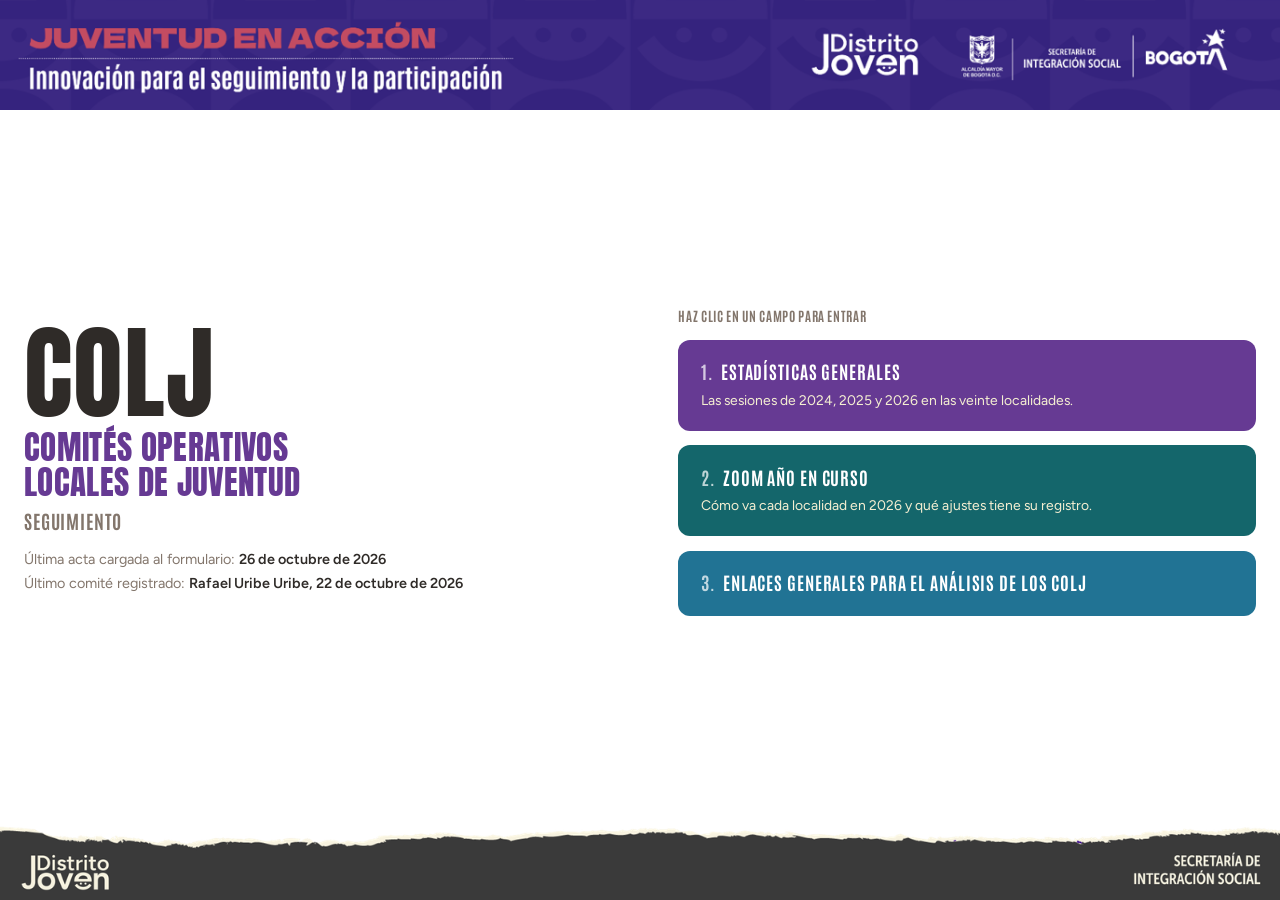
==== index.html @ 4c58ad27 "actualización del 26 de octubre" ====
<!DOCTYPE html>
<html lang="es-CO">
<head>
<meta charset="utf-8">
<meta name="viewport" content="width=device-width, initial-scale=1">
<title>Revisión COLJ 2026</title>
<link rel="stylesheet" href="recursos/tablero.css">
</head>
<body>

<img class="banner" src="imagenes/Header.png"
     alt="Juventud en acción. Innovación para el seguimiento y la participación.
          Distrito Joven, Secretaría Distrital de Integración Social, Bogotá">

<div class="portada">
  <div class="col-izq">
    <h1>COLJ</h1>
    <p class="nombre-largo">Comités Operativos Locales de Juventud</p>
    <p class="seguimiento">Seguimiento</p>
    <p class="ultimo-registro">
      <span>Última acta cargada al formulario: <b>26 de octubre de 2026</b></span>
      <span>Último comité registrado: <b>Rafael Uribe Uribe, 22 de octubre de 2026</b></span>
    </p>
  </div>

  <div class="col-der">
    <p class="instruccion">Haz clic en un campo para entrar</p>
    <div class="campos" id="campos"></div>
  </div>
</div>


<img class="marca-pie" src="imagenes/marca-pie.png"
     alt="Distrito Joven, Secretaría Distrital de Integración Social">

<script src="datos/datos_colj.js"></script>
<script src="recursos/tablero.js"></script>
<script>pintarCorte();pintarCampos();</script>
</body>
</html>
---- recursos/tablero.css ----
@font-face{font-family:'Anton';font-style:normal;font-weight:400;font-display:swap;src:url([data-uri]) format('woff2');}
@font-face{font-family:'Antonio';font-style:normal;font-weight:700;font-display:swap;src:url([data-uri]) format('woff2');}
@font-face{font-family:'Figtree';font-style:normal;font-weight:400 600;font-display:swap;src:url([data-uri]) format('woff2');}

:root {
  /* Acento del tablero: morado oficial de la paleta Distrito Joven. Se eligió
     por el banner institucional de la cabecera, que es morado, para que la
     pieza se lea completa. El acento es solo cromo, nunca estado: los colores
     de estado van aparte y no se mezclan con este. */
  --acento: #663a93;

  /* Neutros y cremas, los mismos que ya usa tablero-cij, para que las dos
     piezas se lean como del mismo sistema. */
  --crema: #f5efd2;
  --gris-oscuro: #2f2b28;
  --gris: #83766c;
  --gris-claro: #f4f2ee;
  --blanco: #ffffff;

  /* Estados. Escala de dos familias, como pide la nota canónica: azul
     petróleo para lo bueno, gris neutro para el intermedio, rosa coral claro
     y oscuro para los dos grados de lo malo. Sin verde ni naranja. */
  --bueno: #1e7895;
  --neutral: #bbb4ae;
  --malo-claro: #e86269;
  --malo: #c35258;
}
* { box-sizing: border-box; margin: 0; padding: 0; }
/* La página es una columna flexible de alto completo para que la marca del
   pie quede siempre abajo. En páginas cortas, como la portada, se ancla al
   borde inferior de la pantalla en vez de quedar flotando a media altura;
   en las largas fluye después del contenido como cualquier pie. */
body {
  font-family: 'Figtree', 'Segoe UI', sans-serif;
  background: var(--blanco);
  color: var(--gris-oscuro);
  line-height: 1.5;
  display: flex;
  flex-direction: column;
  min-height: 100vh;
}
a { color: inherit; }

/* --------------------------------------------------------------- cabecera */

.banner { display: block; width: 100%; height: auto; }
.container {
  width: 100%; max-width: 1320px; margin: 0 auto; padding: 1.5rem;
}

.titulo-zona {
  width: 100%; max-width: 1320px; margin: 0 auto; padding: 2.2rem 1.5rem 0;
}
.titulo-zona h1 {
  font-family: 'Anton', 'Segoe UI', sans-serif; font-weight: 400;
  text-transform: uppercase; letter-spacing: 0.01em;
  font-size: 2.9rem; line-height: 1.08; color: var(--gris-oscuro);
}
.titulo-zona .intro {
  margin-top: 0.7rem; max-width: 74ch; color: var(--gris); font-size: 0.98rem;
}

/* El volver va arriba del título y en el mismo lugar en todas las páginas
   internas, para que no haya que buscarlo. */
.volver {
  display: inline-block; text-decoration: none;
  font-family: 'Antonio', 'Segoe UI', sans-serif; font-weight: 700;
  text-transform: uppercase; letter-spacing: 0.05em; font-size: 0.78rem;
  color: var(--acento); padding: 7px 15px; border-radius: 8px;
  background: var(--gris-claro); margin-bottom: 1.3rem;
}
.volver:hover { background: var(--acento); color: var(--blanco); }

/* ------------------------------------------------------------- estructura */

.rotulo-seccion { margin: 2.4rem 0 1rem; }
.rotulo-seccion:first-child { margin-top: 0.6rem; }
.rotulo-seccion .numero {
  font-family: 'Antonio', 'Segoe UI', sans-serif; font-weight: 700;
  text-transform: uppercase; letter-spacing: 0.05em; font-size: 0.78rem;
  color: var(--acento); display: block; margin-bottom: 0.25rem;
}
.rotulo-seccion h2 {
  font-family: 'Anton', 'Segoe UI', sans-serif; font-weight: 400;
  text-transform: uppercase; letter-spacing: 0.01em;
  font-size: 1.6rem; line-height: 1.15; color: var(--gris-oscuro);
}
.rotulo-seccion p {
  margin-top: 0.45rem; max-width: 82ch; color: var(--gris); font-size: 0.9rem;
}

/* Franja de cifras: una sola pieza de color dividida por separadores finos,
   sin tarjetas sueltas ni bordes. */
.franja {
  display: flex; background: var(--acento);
  border-radius: 10px; overflow: hidden; margin-bottom: 1.5rem;
}
.franja .casilla { position: relative; flex: 1; padding: 26px 24px 22px; }
.franja .casilla:not(:first-child)::before {
  content: ''; position: absolute; left: 0; top: 50%;
  width: 1px; height: 58%; background: rgba(255,255,255,0.22);
  transform: translateY(-50%);
}
.franja .rotulo {
  display: block; color: var(--crema);
  font-family: 'Antonio', 'Figtree', sans-serif; font-weight: 700;
  text-transform: uppercase; letter-spacing: 0.04em;
  font-size: 0.74rem; margin-bottom: 18px;
}
.franja .valor {
  font-family: 'Anton', 'Figtree', sans-serif; font-weight: 400;
  font-size: 2.4rem; color: var(--blanco); line-height: 1; margin-bottom: 8px;
}
.franja .glosa { font-size: 0.78rem; color: var(--crema); }
@media (max-width: 860px) {
  .franja { flex-direction: column; }
  .franja .casilla:not(:first-child)::before {
    left: 50%; top: 0; width: 58%; height: 1px; transform: translateX(-50%);
  }
}

.tarjeta {
  background: var(--blanco); border-radius: 10px; padding: 1.4rem;
  box-shadow: 0 2px 8px rgba(0,0,0,0.06); margin-bottom: 1.2rem;
}

/* --------------------------------------------------------------- portada */

/* Portada a dos columnas, como tablero-cij y tablero-ppdj: a la izquierda el
   título grande y las cifras del año, a la derecha los campos que llevan a
   cada parte del tablero. */
.portada {
  width: 100%; max-width: 1320px; margin: 0 auto; padding: 2.6rem 1.5rem 1rem;
  display: grid; grid-template-columns: minmax(320px, 1.05fr) 1fr;
  gap: 3rem;
  /* Crece para ocupar el alto que sobra y centra ahí su contenido: el título
     y los campos quedan a media pantalla en vez de pegados al banner.
     align-items alinea las dos columnas entre sí, align-content centra el
     bloque completo dentro del alto disponible. */
  flex: 1;
  align-items: center;
  align-content: center;
}
@media (max-width: 980px) {
  .portada { grid-template-columns: 1fr; gap: 2rem; }
}
.portada h1 {
  font-family: 'Anton', 'Segoe UI', sans-serif; font-weight: 400;
  text-transform: uppercase; letter-spacing: 0.01em;
  font-size: clamp(4rem, 8vw, 6.4rem); line-height: 0.92;
  color: var(--gris-oscuro);
}
/* El nombre completo del comité va en grande y en el acento, y la palabra
   "Seguimiento" debajo en pequeño y gris: lo que importa es qué instancia es,
   no el tipo de tablero. Antes estaba al revés. */
.portada .nombre-largo {
  font-family: 'Anton', 'Segoe UI', sans-serif; font-weight: 400;
  text-transform: uppercase; letter-spacing: 0.01em;
  font-size: clamp(1.6rem, 2.6vw, 2.2rem); line-height: 1.05;
  color: var(--acento); margin-top: 0.6rem; max-width: 20ch;
}
/* Las dos fechas del registro. El rótulo va en gris y el dato en el gris
   oscuro: son dos hechos distintos y sin ese contraste quedaban con el mismo
   peso. El tamaño no baja de 0.9rem para que el gris secundario mantenga
   contraste suficiente sobre el fondo blanco. */
.portada .ultimo-registro {
  font-size: 0.9rem; color: var(--gris); margin-top: 0.9rem; line-height: 1.7;
}
.portada .ultimo-registro span { display: block; }
.portada .ultimo-registro b { font-weight: 600; color: var(--gris-oscuro); }

.portada .seguimiento {
  font-family: 'Antonio', 'Segoe UI', sans-serif; font-weight: 700;
  text-transform: uppercase; letter-spacing: 0.045em;
  font-size: clamp(0.95rem, 1.5vw, 1.18rem); line-height: 1.25;
  color: var(--gris); margin-top: 0.55rem;
}

.instruccion {
  font-family: 'Antonio', 'Segoe UI', sans-serif; font-weight: 700;
  text-transform: uppercase; letter-spacing: 0.05em; font-size: 0.82rem;
  color: var(--gris); margin-bottom: 0.9rem;
}

/* Campos de la portada. Se pintan con tres colores de la paleta oficial que
   no se usan para estado en ninguna parte del tablero, para que nadie los lea
   como semáforo: morado, teal y azul cielo. */
.campos { display: flex; flex-direction: column; gap: 0.9rem; }
.campo {
  display: block; text-decoration: none; border-radius: 12px;
  padding: 1.15rem 1.4rem 1.25rem; color: var(--blanco);
  transition: transform 0.15s ease;
}
.campo:hover { transform: translateY(-2px); }
/* Los tres campos llevan texto blanco encima, asi que van en el nivel que
   da contraste suficiente. El teal y el azul cielo base se quedan cortos
   (3,3:1 y 2,8:1 sobre blanco), y por eso se usan sus variantes oscuras ya
   documentadas en la identidad. Con ellas los tres campos pesan parejo y el
   tercero deja de verse lavado al lado del morado. */
.campo:nth-child(1) { background: #663a93; }
.campo:nth-child(2) { background: #14666b; }
.campo:nth-child(3) { background: #217394; }
.campo .titulo-campo {
  font-family: 'Antonio', 'Segoe UI', sans-serif; font-weight: 700;
  text-transform: uppercase; letter-spacing: 0.05em; font-size: 1.12rem;
}
.campo .titulo-campo .num { opacity: 0.72; margin-right: 0.45rem; }
.campo .glosa-campo {
  font-size: 0.87rem; margin-top: 0.3rem; color: var(--crema);
}


/* --------------------------------------------------------------- accesos */

/* Los accesos de la página de zoom. Cada uno lleva su propia cifra, para que
   ya se sepa qué hay adentro sin tener que entrar. Van debajo de la franja de
   su bloque, en cuatro columnas como las cuatro casillas de la franja: así el
   bloque de revisión cabe en una fila y Periodicidad queda bajo la primera
   cifra del panorama. */
.accesos {
  display: grid; grid-template-columns: repeat(4, 1fr);
  gap: 1rem;
}
@media (max-width: 900px) { .accesos { grid-template-columns: repeat(2, 1fr); } }
@media (max-width: 560px) { .accesos { grid-template-columns: 1fr; } }
.acceso {
  display: block; text-decoration: none; background: var(--blanco);
  border-radius: 10px; padding: 1.3rem 1.4rem 1.2rem;
  box-shadow: 0 2px 8px rgba(0,0,0,0.06);
  transition: transform 0.15s ease, box-shadow 0.15s ease;
}
.acceso:hover {
  transform: translateY(-2px); box-shadow: 0 3px 12px rgba(0,0,0,0.08);
}
.acceso .cifra {
  font-family: 'Anton', 'Figtree', sans-serif; font-weight: 400;
  font-size: 2rem; line-height: 1; color: var(--acento);
}
.acceso .nombre {
  font-family: 'Antonio', 'Segoe UI', sans-serif; font-weight: 700;
  text-transform: uppercase; letter-spacing: 0.05em; font-size: 0.92rem;
  color: var(--gris-oscuro); margin: 0.65rem 0 0.35rem;
}
.acceso .glosa { font-size: 0.85rem; color: var(--gris); }
.acceso .entrar {
  display: block; margin-top: 0.8rem;
  font-family: 'Antonio', 'Segoe UI', sans-serif; font-weight: 700;
  text-transform: uppercase; letter-spacing: 0.05em; font-size: 0.72rem;
  color: var(--acento);
}

/* Fichas de enlace externo. Las que todavía no tienen dirección se marcan
   como pendientes y no son clicables, para que se vea el croquis completo. */
.enlace {
  display: block; text-decoration: none; background: var(--blanco);
  border-radius: 10px; padding: 1.1rem 1.3rem;
  box-shadow: 0 2px 8px rgba(0,0,0,0.06);
}
a.enlace:hover { transform: translateY(-2px); }
a.enlace { transition: transform 0.15s ease; }
.enlace .nombre-enlace {
  font-family: 'Antonio', 'Segoe UI', sans-serif; font-weight: 700;
  text-transform: uppercase; letter-spacing: 0.05em; font-size: 0.92rem;
  color: var(--gris-oscuro);
}
.enlace .glosa { font-size: 0.85rem; color: var(--gris); margin-top: 0.3rem; }
.enlace .marca-pendiente {
  display: inline-block; margin-top: 0.7rem; padding: 3px 10px;
  border-radius: 4px; background: var(--gris-claro);
  /* En gris secundario este chip queda en 3,9:1 sobre el gris claro, por
     debajo del umbral. Va en gris oscuro, que es texto de 0,68rem. */
  color: var(--gris-oscuro);
  font-family: 'Antonio', 'Segoe UI', sans-serif; font-weight: 700;
  text-transform: uppercase; letter-spacing: 0.05em; font-size: 0.68rem;
}
.enlace .ir {
  display: block; margin-top: 0.7rem;
  font-family: 'Antonio', 'Segoe UI', sans-serif; font-weight: 700;
  text-transform: uppercase; letter-spacing: 0.05em; font-size: 0.72rem;
  color: var(--acento);
}

/* ---------------------------------------------------------------- tablas */

table { width: 100%; border-collapse: collapse; }
thead th {
  font-family: 'Antonio', 'Segoe UI', sans-serif; font-weight: 700;
  text-transform: uppercase; letter-spacing: 0.04em; font-size: 0.7rem;
  color: var(--gris); padding: 10px 9px 12px; text-align: center;
  border-bottom: 2px solid var(--gris-claro); vertical-align: bottom;
}
thead th:first-child { text-align: left; padding-left: 16px; }
tbody td {
  padding: 9px; text-align: center; font-size: 0.88rem;
  border-bottom: 1px solid var(--gris-claro);
}
tbody td:first-child { text-align: left; padding-left: 16px; font-weight: 600; }
tbody tr:hover td { background: var(--gris-claro); }
tbody tr.total td {
  font-weight: 600; border-top: 2px solid var(--gris-oscuro);
  border-bottom: 0; background: var(--blanco);
}
tbody tr.total:hover td { background: var(--blanco); }

.pastilla {
  display: inline-block; min-width: 28px; padding: 2px 9px; border-radius: 4px;
  font-weight: 600; font-size: 0.85rem;
}
.pastilla.mal { background: var(--malo); color: var(--blanco); }
/* El cero en las columnas de ajustes es la mejor noticia posible, así que va
   en el gris de texto y no en un tono apagado que lea como sin dato. */
.neutro { color: var(--gris-oscuro); }

.chip {
  display: inline-block; padding: 3px 11px; border-radius: 4px;
  font-family: 'Antonio', 'Segoe UI', sans-serif; font-weight: 700;
  font-size: 0.68rem; text-transform: uppercase; letter-spacing: 0.05em;
  white-space: nowrap;
}
.chip.al-dia { background: var(--bueno); color: var(--blanco); }
.chip.revisar { background: var(--neutral); color: var(--gris-oscuro); }
.chip.cargar { background: var(--malo-claro); color: var(--blanco); }
.chip.sesionar { background: var(--malo); color: var(--blanco); }

.barra {
  display: flex; height: 8px; border-radius: 3px; overflow: hidden;
  background: var(--gris-claro); min-width: 84px; margin-top: 5px;
}
.barra span { display: block; height: 100%; }
.barra .b-bien { background: var(--bueno); }
.barra .b-mal { background: var(--malo); }

/* Puntos de bimestre: tres casillas que muestran de un vistazo en cuál se
   sesionó y en cuál no. */
.bimestres { display: inline-flex; gap: 4px; }
.bimestres i {
  width: 15px; height: 15px; border-radius: 3px; display: block;
  font-style: normal;
}
.bimestres i.si { background: var(--bueno); }
/* El cuadro de un bimestre sin sesión ordinaria va en el neutral, no en el
   rojo de estado. Desde que el cumplimiento se mide por número de sesiones y
   no por la cuadrícula del calendario, un bimestre vacío es un dato del ritmo
   del año y no un incumplimiento, y el color tiene que decir lo mismo que el
   texto de la página. */
.bimestres i.no { background: var(--neutral); }

/* --------------------------------------------------------- listas y pie */

.rejilla {
  display: grid; grid-template-columns: repeat(auto-fill, minmax(320px, 1fr));
  gap: 1rem;
}
.bloque {
  background: var(--blanco); border-radius: 10px; padding: 1.1rem 1.3rem;
  box-shadow: 0 2px 8px rgba(0,0,0,0.06);
}
.bloque .nombre {
  font-family: 'Antonio', 'Segoe UI', sans-serif; font-weight: 700;
  text-transform: uppercase; letter-spacing: 0.05em; font-size: 0.9rem;
  color: var(--gris-oscuro); margin-bottom: 0.5rem;
}
.bloque ul { margin: 0; padding-left: 17px; }
.bloque li { font-size: 0.85rem; color: var(--gris); margin-bottom: 3px; }

details.localidad {
  background: var(--blanco); border-radius: 10px; margin-bottom: 0.7rem;
  box-shadow: 0 2px 8px rgba(0,0,0,0.06);
}
details.localidad > summary {
  cursor: pointer; padding: 14px 18px;
  font-family: 'Antonio', 'Segoe UI', sans-serif; font-weight: 700;
  text-transform: uppercase; letter-spacing: 0.05em; font-size: 0.9rem;
  color: var(--gris-oscuro); display: flex; justify-content: space-between;
  align-items: center; gap: 16px; list-style: none;
}
details.localidad > summary::-webkit-details-marker { display: none; }
details.localidad > summary .conteo {
  font-family: 'Figtree', sans-serif; font-weight: 600; text-transform: none;
  letter-spacing: 0; font-size: 0.82rem; color: var(--malo);
}
details.localidad .cuerpo { padding: 0 18px 14px; }
.ajuste { padding: 10px 0; border-top: 1px solid var(--gris-claro); }
.ajuste .archivo {
  font-family: 'Antonio', 'Segoe UI', sans-serif; font-weight: 700;
  font-size: 0.78rem; letter-spacing: 0.03em; color: var(--acento);
  word-break: break-all;
}
.ajuste ul { margin: 5px 0 0; padding-left: 17px; }
.ajuste li { font-size: 0.85rem; color: var(--gris); margin-bottom: 2px; }

.leyenda {
  display: flex; flex-wrap: wrap; gap: 16px; align-items: center;
  font-size: 0.82rem; color: var(--gris); margin: 0.2rem 0 0.4rem;
}
.leyenda .punto {
  display: inline-block; width: 11px; height: 11px; border-radius: 3px;
  margin-right: 6px; vertical-align: -1px;
}
.leyenda .punto.bien { background: var(--bueno); }
.leyenda .punto.mal { background: var(--malo); }
/* Punto descriptivo, no de estado: el bimestre sin ordinaria no es una falta,
   así que no puede llevar el rojo que sí llevan las actas con ajuste. */
.leyenda .punto.sin { background: var(--neutral); }

/* Nota destacada bajo una franja de cifras: fondo suave, sin borde de color
   ni icono, para que se lea como aclaración y no como alerta. */
/* Aclaración de lectura, no alerta: texto plano, sin fondo ni borde, a la
   misma medida que el resto de los párrafos de la hoja. */
.nota-general {
  font-size: 0.9rem; color: var(--gris);
  margin-bottom: 1.6rem; max-width: 82ch;
}
.nota-general strong { color: var(--gris-oscuro); }

/* Recordatorio del corte, bajo el título de cada página con datos. Texto
   corriente en gris secundario: es una precisión de lectura, no una alerta. */
.corte-aviso {
  font-size: 0.85rem; color: var(--gris); margin-top: 0.7rem;
}
.corte-aviso b { font-weight: 600; color: var(--gris-oscuro); }

.pie-nota {
  font-size: 0.8rem; line-height: 1.6; color: var(--gris); margin-top: 2.4rem;
}
.pie-nota strong { color: var(--gris-oscuro); }
.marca-pie {
  display: block; width: 100%; height: auto;
  margin-top: auto;   /* empuja el pie al fondo cuando sobra alto */
}
/* El aire entre el contenido y el pie lo pone el contenido, porque el margen
   automático de arriba se consume al empujar. */
.container, .portada { padding-bottom: 2.5rem; }

/* ------------------------------------------- consulta por mes y localidad */

/* Tres listas desplegables en fila. El rótulo va en la misma letra de los
   encabezados de tabla, pero en gris oscuro: el gris secundario queda en
   4,4:1 y estos nombran controles, no son bajadas. El borde del select va en
   el gris de texto y no en --neutral, que en este tablero es color de
   estado. */
.filtros { display: flex; flex-wrap: wrap; gap: 0.8rem 1.4rem; margin-bottom: 1.1rem; }
.filtros label {
  display: flex; flex-direction: column; gap: 5px;
  font-family: 'Antonio', 'Segoe UI', sans-serif; font-weight: 700;
  text-transform: uppercase; letter-spacing: 0.05em; font-size: 0.72rem;
  color: var(--gris-oscuro);
}
.filtros select {
  font-family: 'Figtree', 'Segoe UI', sans-serif; font-size: 0.92rem;
  text-transform: none; letter-spacing: 0; color: var(--gris-oscuro);
  padding: 7px 10px; min-width: 170px; cursor: pointer;
  border: 1px solid var(--gris); border-radius: 8px; background: var(--blanco);
}
.filtros select:focus { outline: 2px solid var(--acento); outline-offset: 1px; }
.resumen-consulta {
  font-size: 0.98rem; max-width: 82ch; margin-bottom: 1rem;
}
.resumen-consulta b { font-weight: 600; }
/* Qué localidades no sesionaron es información, no bajada: gris oscuro */
.resumen-consulta .sin-sesion {
  display: block; font-size: 0.88rem; color: var(--gris-oscuro); margin-top: 0.3rem;
}
/* Con cuatro o cinco columnas, a todo el ancho las cifras quedaban lejos de
   la fecha. Se limita a la medida del texto de arriba. */
.tarjeta.tabla-consulta { max-width: 880px; }
/* Quitar filtros: texto en el acento, al pie de las listas. Solo se ve cuando
   algo está distinto del inicio (lo maneja pintarConsulta), así que su
   presencia ya dice que la tabla está filtrada. */
.filtros .quitar {
  align-self: flex-end; background: none; border: 0; cursor: pointer;
  font-family: 'Antonio', 'Segoe UI', sans-serif; font-weight: 700;
  text-transform: uppercase; letter-spacing: 0.05em; font-size: 0.78rem;
  color: var(--acento); padding: 10px 4px;
}
.filtros .quitar:hover { text-decoration: underline; }
.filtros .quitar:focus-visible { outline: 2px solid var(--acento); outline-offset: 2px; }
/* Los títulos de la tabla también ordenan. Se ven como los demás
   encabezados; la columna que ordena va en gris oscuro con su flecha, y las
   otras llevan una flecha doble tenue que avisa que se pueden ordenar. */
.tabla-consulta th button.ordenar {
  background: none; border: 0; padding: 0; margin: 0; cursor: pointer;
  font: inherit; letter-spacing: inherit; text-transform: inherit;
  color: inherit; white-space: nowrap;
}
.tabla-consulta th button.ordenar:hover,
.tabla-consulta th button.activa { color: var(--gris-oscuro); }
.tabla-consulta th button.ordenar:focus-visible {
  outline: 2px solid var(--acento); outline-offset: 2px;
}
.tabla-consulta .flecha {
  width: 0.5em; height: 0.75em; margin-left: 4px; vertical-align: -0.05em;
  overflow: visible;
}
.tabla-consulta th button:not(.activa) .flecha { opacity: 0.5; }
/* "27 de abril" partido en tres renglones no se lee como fecha */
.tabla-consulta td.sin-corte { white-space: nowrap; }
.tabla-consulta .mes-corto { display: none; }

@media (max-width: 700px) {
  /* Localidad arriba a todo el ancho; desde y hasta, que son un par, juntos
     debajo; ordenar por a todo el ancho, para que no se corte la opción de
     asistentes, y el botón de quitar filtros al final. Letra de 16 px para
     que el iPhone no haga zoom al tocar. */
  .filtros label { flex: 1 1 120px; }
  .filtros label:first-child, .filtros label:last-of-type { flex-basis: 100%; }
  .filtros select { min-width: 0; width: 100%; font-size: 1rem; }
  /* En el celular el mes va abreviado y la tarjeta con menos margen, para
     que la consulta de una localidad quepa entera en 375 px */
  .tabla-consulta .mes-largo { display: none; }
  .tabla-consulta .mes-corto { display: inline; }
  .tarjeta.tabla-consulta { padding: 0.8rem 0.4rem; }
  /* La consulta tiene pocas columnas: no necesita el ancho mínimo de las
     demás tablas. Si aun así no cabe, la primera columna queda fija al
     desplazar. */
  .tabla-consulta table { min-width: 0; }
  .tabla-consulta td, .tabla-consulta th { padding-left: 6px; padding-right: 6px; }
  .tabla-consulta td:first-child, .tabla-consulta th:first-child {
    position: sticky; left: 0; background: var(--blanco); z-index: 1;
  }
  /* La celda fija se pinta con el resto de la fila al pasar por encima */
  .tabla-consulta tbody tr:not(.total):hover td:first-child {
    background: var(--gris-claro);
  }
}

@media (max-width: 700px) {
  .titulo-zona h1 { font-size: 2rem; }
  .rotulo-seccion h2 { font-size: 1.3rem; }
  .tabla-ancha { overflow-x: auto; }
  table { min-width: 640px; }
}
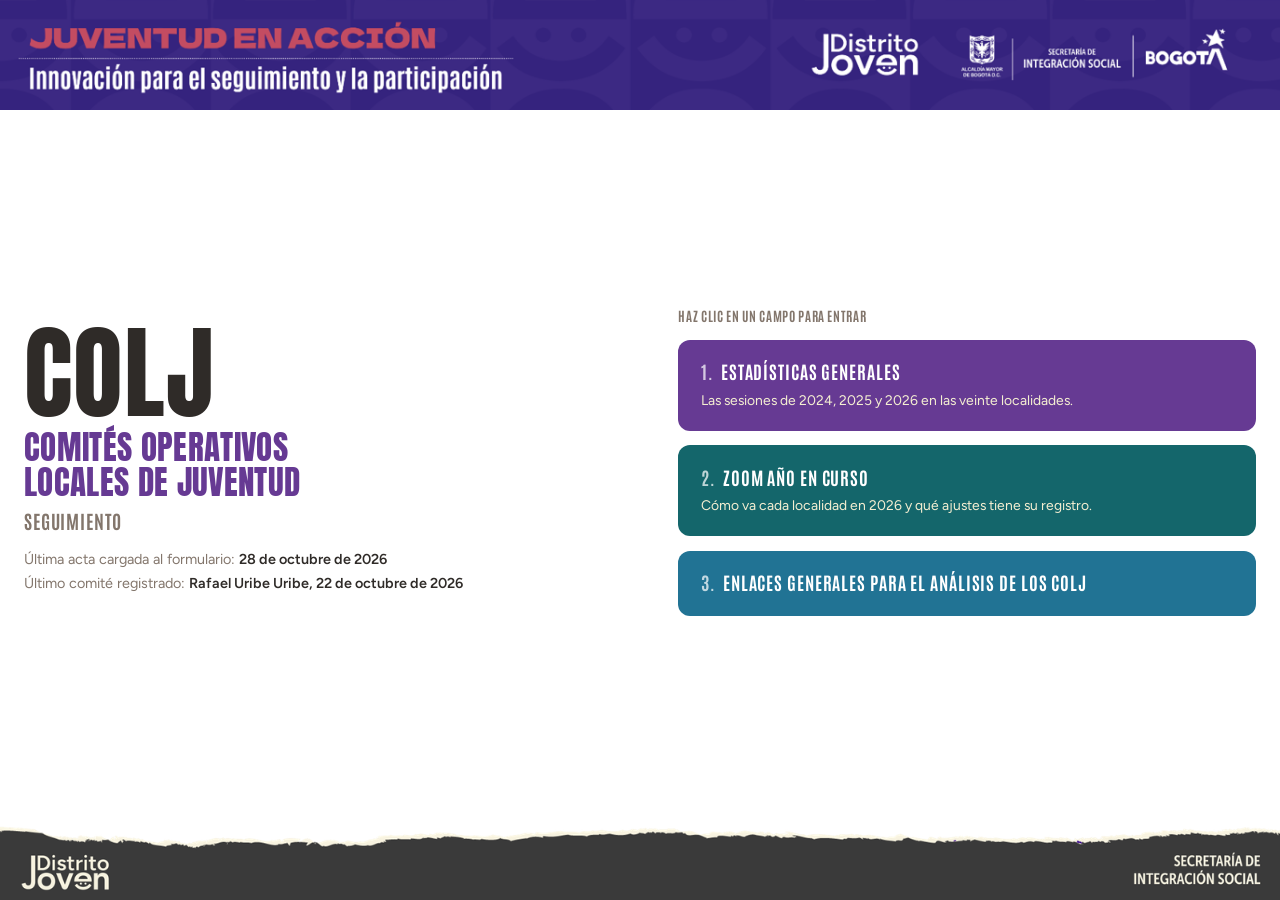
==== commit bade238e: "actualización 28 de octubre" ====
--- a/index.html
+++ b/index.html
@@ -18,7 +18,7 @@
     <p class="nombre-largo">Comités Operativos Locales de Juventud</p>
     <p class="seguimiento">Seguimiento</p>
     <p class="ultimo-registro">
-      <span>Última acta cargada al formulario: <b>26 de octubre de 2026</b></span>
+      <span>Última acta cargada al formulario: <b>28 de octubre de 2026</b></span>
       <span>Último comité registrado: <b>Rafael Uribe Uribe, 22 de octubre de 2026</b></span>
     </p>
   </div>
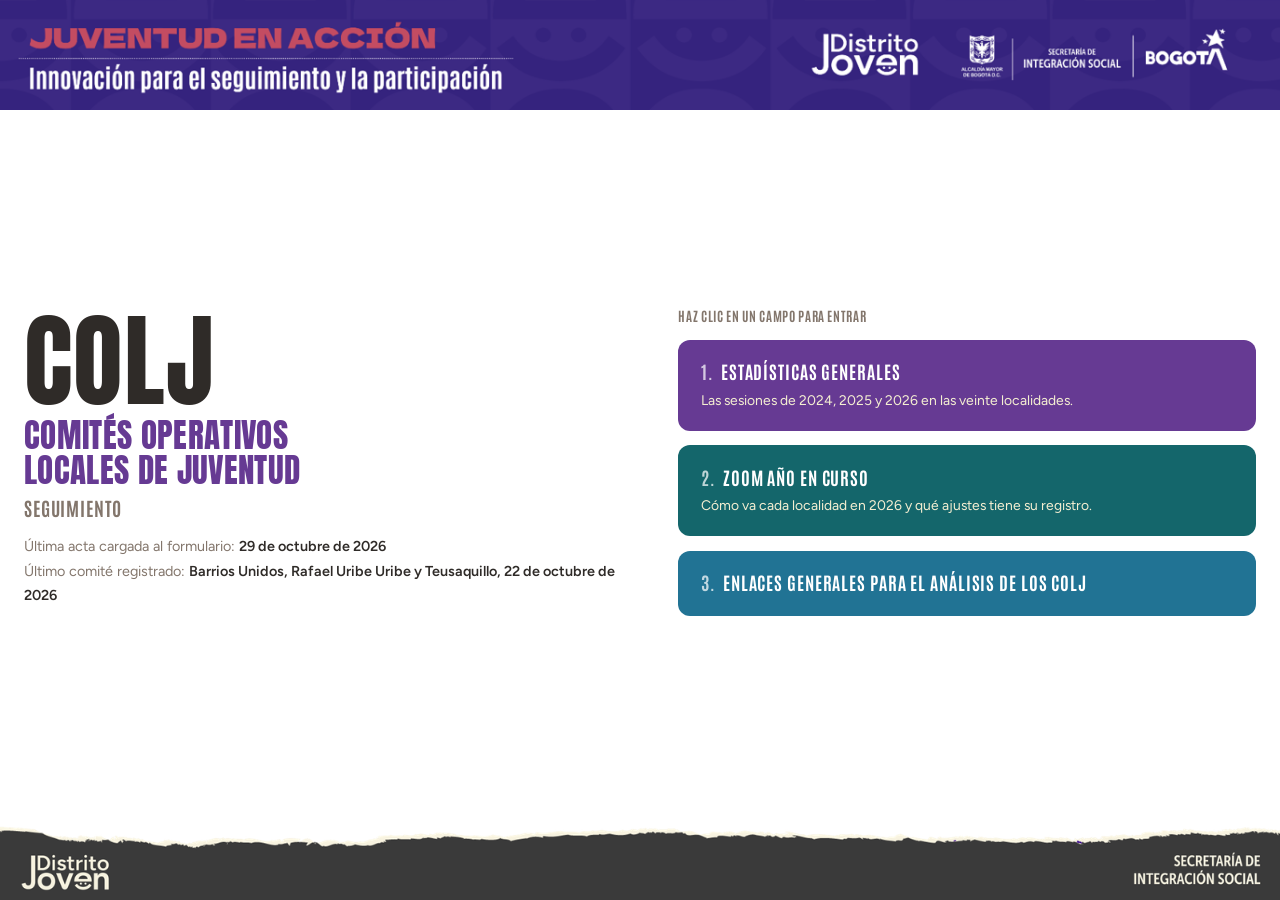
==== commit 02e38c58: "actualización 28 de octubre" ====
--- a/index.html
+++ b/index.html
@@ -18,8 +18,8 @@
     <p class="nombre-largo">Comités Operativos Locales de Juventud</p>
     <p class="seguimiento">Seguimiento</p>
     <p class="ultimo-registro">
-      <span>Última acta cargada al formulario: <b>28 de octubre de 2026</b></span>
-      <span>Último comité registrado: <b>Rafael Uribe Uribe, 22 de octubre de 2026</b></span>
+      <span>Última acta cargada al formulario: <b>29 de octubre de 2026</b></span>
+      <span>Último comité registrado: <b>Barrios Unidos, Rafael Uribe Uribe y Teusaquillo, 22 de octubre de 2026</b></span>
     </p>
   </div>
 
--- a/recursos/tablero.css
+++ b/recursos/tablero.css
@@ -168,6 +168,9 @@
 }
 .portada .ultimo-registro span { display: block; }
 .portada .ultimo-registro b { font-weight: 600; color: var(--gris-oscuro); }
+.portada .ultimo-registro a {
+  font-weight: 600; color: var(--acento); text-underline-offset: 2px;
+}
 
 .portada .seguimiento {
   font-family: 'Antonio', 'Segoe UI', sans-serif; font-weight: 700;
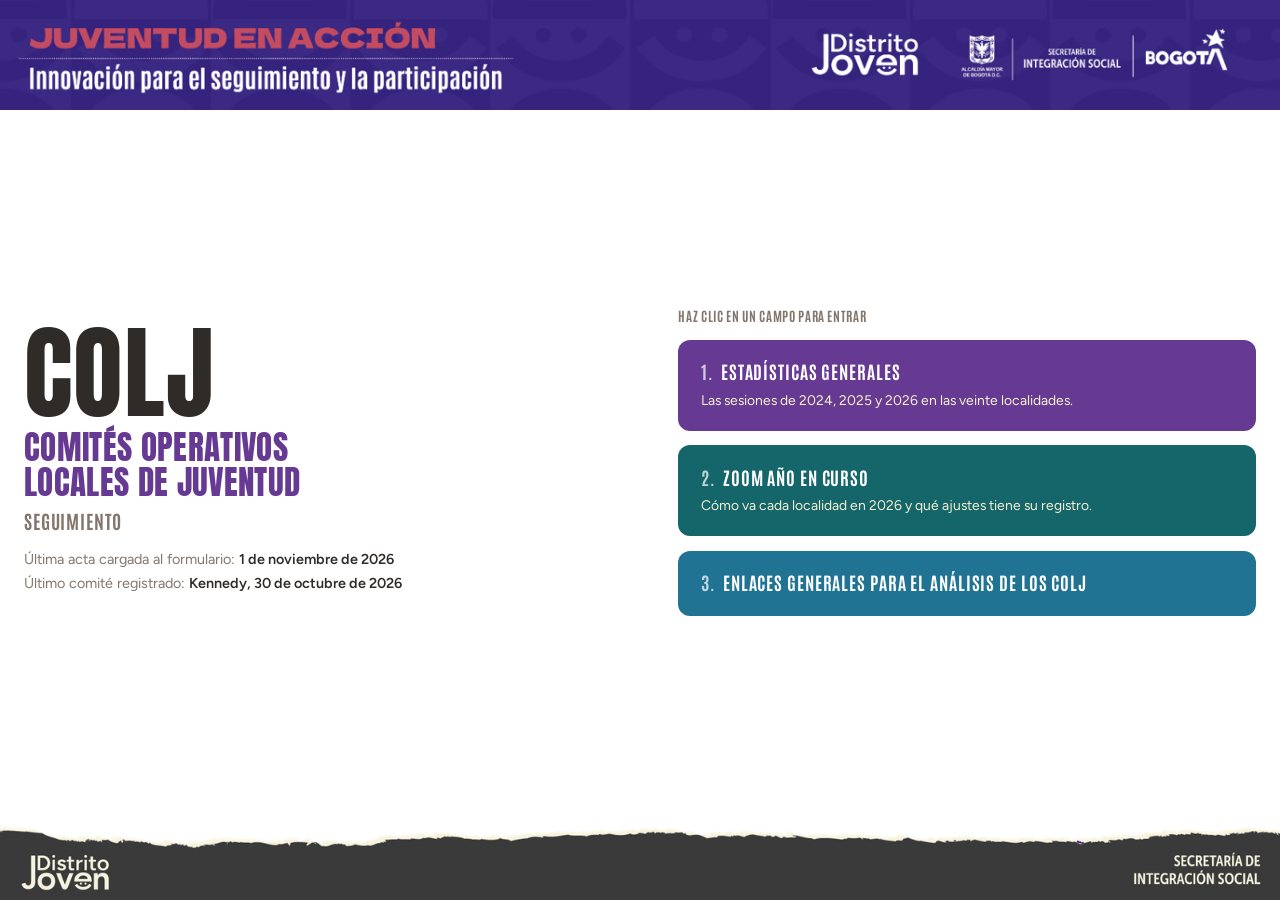
==== commit 3dfaead9: "actualización 04/11" ====
--- a/index.html
+++ b/index.html
@@ -18,8 +18,8 @@
     <p class="nombre-largo">Comités Operativos Locales de Juventud</p>
     <p class="seguimiento">Seguimiento</p>
     <p class="ultimo-registro">
-      <span>Última acta cargada al formulario: <b>29 de octubre de 2026</b></span>
-      <span>Último comité registrado: <b>Barrios Unidos, Rafael Uribe Uribe y Teusaquillo, 22 de octubre de 2026</b></span>
+      <span>Última acta cargada al formulario: <b>1 de noviembre de 2026</b></span>
+      <span>Último comité registrado: <b>Kennedy, 30 de octubre de 2026</b></span>
     </p>
   </div>
 
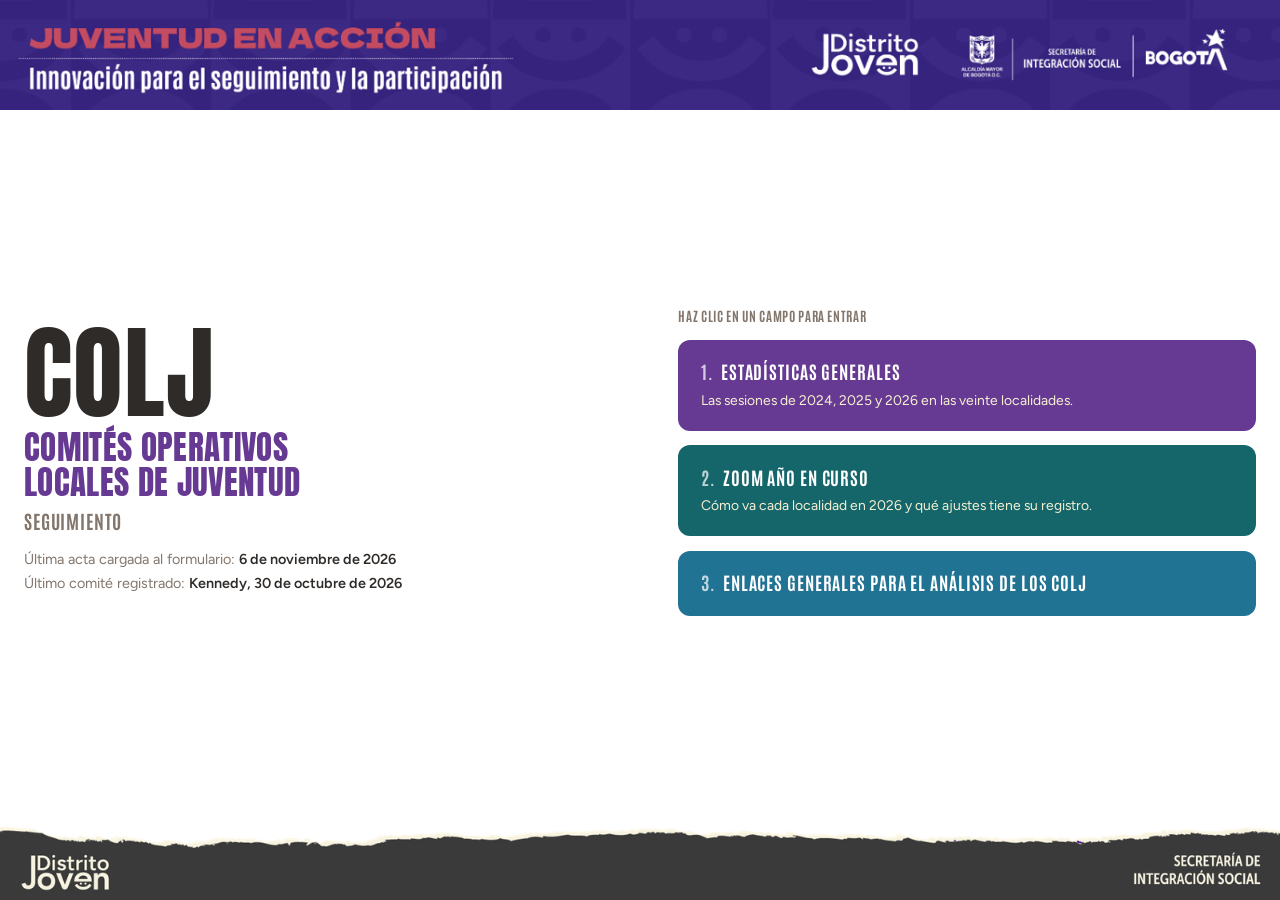
==== commit edf98c54: "corte de noviembre" ====
--- a/index.html
+++ b/index.html
@@ -18,7 +18,7 @@
     <p class="nombre-largo">Comités Operativos Locales de Juventud</p>
     <p class="seguimiento">Seguimiento</p>
     <p class="ultimo-registro">
-      <span>Última acta cargada al formulario: <b>1 de noviembre de 2026</b></span>
+      <span>Última acta cargada al formulario: <b>6 de noviembre de 2026</b></span>
       <span>Último comité registrado: <b>Kennedy, 30 de octubre de 2026</b></span>
     </p>
   </div>
--- a/recursos/tablero.css
+++ b/recursos/tablero.css
@@ -464,9 +464,13 @@
 .resumen-consulta .sin-sesion {
   display: block; font-size: 0.88rem; color: var(--gris-oscuro); margin-top: 0.3rem;
 }
-/* Con cuatro o cinco columnas, a todo el ancho las cifras quedaban lejos de
+/* Con cinco o seis columnas, a todo el ancho las cifras quedaban lejos de
    la fecha. Se limita a la medida del texto de arriba. */
 .tarjeta.tabla-consulta { max-width: 880px; }
+/* Con una sola localidad, la primera columna es el número de sesión: se angosta
+   para que no quede lejos de su fecha. */
+.tabla-consulta .una-localidad th:first-child,
+.tabla-consulta .una-localidad td:first-child { width: 1%; white-space: nowrap; }
 /* Quitar filtros: texto en el acento, al pie de las listas. Solo se ve cuando
    algo está distinto del inicio (lo maneja pintarConsulta), así que su
    presencia ya dice que la tabla está filtrada. */
@@ -498,7 +502,7 @@
 .tabla-consulta th button:not(.activa) .flecha { opacity: 0.5; }
 /* "27 de abril" partido en tres renglones no se lee como fecha */
 .tabla-consulta td.sin-corte { white-space: nowrap; }
-.tabla-consulta .mes-corto { display: none; }
+.tabla-consulta .corto { display: none; }
 
 @media (max-width: 700px) {
   /* Localidad arriba a todo el ancho; desde y hasta, que son un par, juntos
@@ -508,10 +512,11 @@
   .filtros label { flex: 1 1 120px; }
   .filtros label:first-child, .filtros label:last-of-type { flex-basis: 100%; }
   .filtros select { min-width: 0; width: 100%; font-size: 1rem; }
-  /* En el celular el mes va abreviado y la tarjeta con menos margen, para
-     que la consulta de una localidad quepa entera en 375 px */
-  .tabla-consulta .mes-largo { display: none; }
-  .tabla-consulta .mes-corto { display: inline; }
+  /* En el celular el mes, el tipo y algunos títulos van abreviados, y la
+     tarjeta con menos margen, para que la consulta de una localidad quepa
+     entera en 375 px */
+  .tabla-consulta .largo { display: none; }
+  .tabla-consulta .corto { display: inline; }
   .tarjeta.tabla-consulta { padding: 0.8rem 0.4rem; }
   /* La consulta tiene pocas columnas: no necesita el ancho mínimo de las
      demás tablas. Si aun así no cabe, la primera columna queda fija al
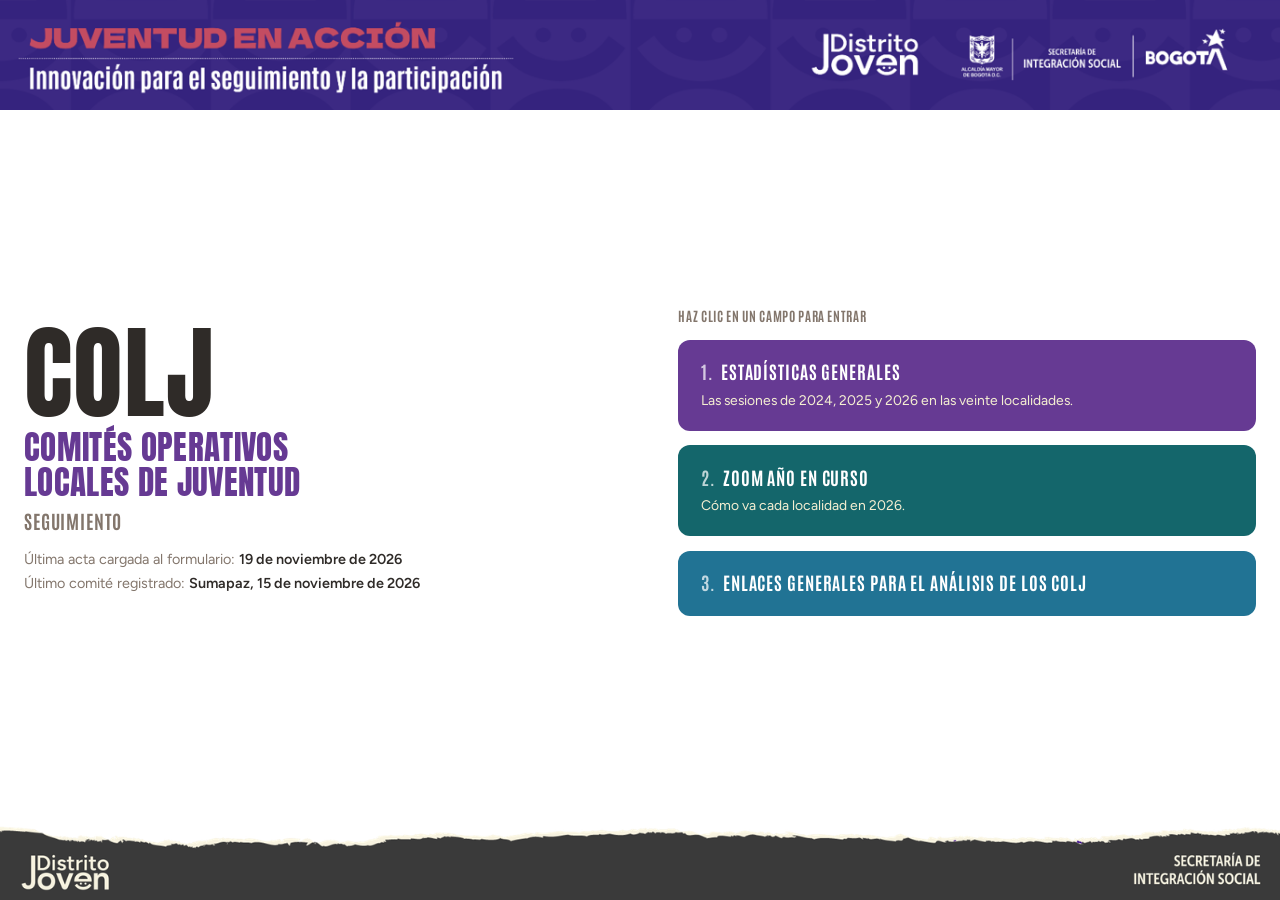
==== commit 1240fefc: "actualización 28 de octubre" ====
--- a/index.html
+++ b/index.html
@@ -18,8 +18,8 @@
     <p class="nombre-largo">Comités Operativos Locales de Juventud</p>
     <p class="seguimiento">Seguimiento</p>
     <p class="ultimo-registro">
-      <span>Última acta cargada al formulario: <b>6 de noviembre de 2026</b></span>
-      <span>Último comité registrado: <b>Kennedy, 30 de octubre de 2026</b></span>
+      <span>Última acta cargada al formulario: <b>19 de noviembre de 2026</b></span>
+      <span>Último comité registrado: <b>Sumapaz, 15 de noviembre de 2026</b></span>
     </p>
   </div>
 
--- a/recursos/tablero.css
+++ b/recursos/tablero.css
@@ -18,11 +18,10 @@
   --blanco: #ffffff;
 
   /* Estados. Escala de dos familias, como pide la nota canónica: azul
-     petróleo para lo bueno, gris neutro para el intermedio, rosa coral claro
-     y oscuro para los dos grados de lo malo. Sin verde ni naranja. */
+     petróleo para lo bueno, gris neutro para el intermedio y rosa coral para
+     lo malo. Sin verde ni naranja. */
   --bueno: #1e7895;
   --neutral: #bbb4ae;
-  --malo-claro: #e86269;
   --malo: #c35258;
 }
 * { box-sizing: border-box; margin: 0; padding: 0; }
@@ -75,11 +74,6 @@
 
 .rotulo-seccion { margin: 2.4rem 0 1rem; }
 .rotulo-seccion:first-child { margin-top: 0.6rem; }
-.rotulo-seccion .numero {
-  font-family: 'Antonio', 'Segoe UI', sans-serif; font-weight: 700;
-  text-transform: uppercase; letter-spacing: 0.05em; font-size: 0.78rem;
-  color: var(--acento); display: block; margin-bottom: 0.25rem;
-}
 .rotulo-seccion h2 {
   font-family: 'Anton', 'Segoe UI', sans-serif; font-weight: 400;
   text-transform: uppercase; letter-spacing: 0.01em;
@@ -213,44 +207,7 @@
 }
 
 
-/* --------------------------------------------------------------- accesos */
-
-/* Los accesos de la página de zoom. Cada uno lleva su propia cifra, para que
-   ya se sepa qué hay adentro sin tener que entrar. Van debajo de la franja de
-   su bloque, en cuatro columnas como las cuatro casillas de la franja: así el
-   bloque de revisión cabe en una fila y Periodicidad queda bajo la primera
-   cifra del panorama. */
-.accesos {
-  display: grid; grid-template-columns: repeat(4, 1fr);
-  gap: 1rem;
-}
-@media (max-width: 900px) { .accesos { grid-template-columns: repeat(2, 1fr); } }
-@media (max-width: 560px) { .accesos { grid-template-columns: 1fr; } }
-.acceso {
-  display: block; text-decoration: none; background: var(--blanco);
-  border-radius: 10px; padding: 1.3rem 1.4rem 1.2rem;
-  box-shadow: 0 2px 8px rgba(0,0,0,0.06);
-  transition: transform 0.15s ease, box-shadow 0.15s ease;
-}
-.acceso:hover {
-  transform: translateY(-2px); box-shadow: 0 3px 12px rgba(0,0,0,0.08);
-}
-.acceso .cifra {
-  font-family: 'Anton', 'Figtree', sans-serif; font-weight: 400;
-  font-size: 2rem; line-height: 1; color: var(--acento);
-}
-.acceso .nombre {
-  font-family: 'Antonio', 'Segoe UI', sans-serif; font-weight: 700;
-  text-transform: uppercase; letter-spacing: 0.05em; font-size: 0.92rem;
-  color: var(--gris-oscuro); margin: 0.65rem 0 0.35rem;
-}
-.acceso .glosa { font-size: 0.85rem; color: var(--gris); }
-.acceso .entrar {
-  display: block; margin-top: 0.8rem;
-  font-family: 'Antonio', 'Segoe UI', sans-serif; font-weight: 700;
-  text-transform: uppercase; letter-spacing: 0.05em; font-size: 0.72rem;
-  color: var(--acento);
-}
+/* --------------------------------------------------------------- enlaces */
 
 /* Fichas de enlace externo. Las que todavía no tienen dirección se marcan
    como pendientes y no son clicables, para que se vea el croquis completo. */
@@ -310,28 +267,9 @@
   font-weight: 600; font-size: 0.85rem;
 }
 .pastilla.mal { background: var(--malo); color: var(--blanco); }
-/* El cero en las columnas de ajustes es la mejor noticia posible, así que va
-   en el gris de texto y no en un tono apagado que lea como sin dato. */
+/* Una cifra sin alerta va en el gris de texto y no en un tono apagado que
+   lea como sin dato. */
 .neutro { color: var(--gris-oscuro); }
-
-.chip {
-  display: inline-block; padding: 3px 11px; border-radius: 4px;
-  font-family: 'Antonio', 'Segoe UI', sans-serif; font-weight: 700;
-  font-size: 0.68rem; text-transform: uppercase; letter-spacing: 0.05em;
-  white-space: nowrap;
-}
-.chip.al-dia { background: var(--bueno); color: var(--blanco); }
-.chip.revisar { background: var(--neutral); color: var(--gris-oscuro); }
-.chip.cargar { background: var(--malo-claro); color: var(--blanco); }
-.chip.sesionar { background: var(--malo); color: var(--blanco); }
-
-.barra {
-  display: flex; height: 8px; border-radius: 3px; overflow: hidden;
-  background: var(--gris-claro); min-width: 84px; margin-top: 5px;
-}
-.barra span { display: block; height: 100%; }
-.barra .b-bien { background: var(--bueno); }
-.barra .b-mal { background: var(--malo); }
 
 /* Puntos de bimestre: tres casillas que muestran de un vistazo en cuál se
    sesionó y en cuál no. */
@@ -354,44 +292,6 @@
   display: grid; grid-template-columns: repeat(auto-fill, minmax(320px, 1fr));
   gap: 1rem;
 }
-.bloque {
-  background: var(--blanco); border-radius: 10px; padding: 1.1rem 1.3rem;
-  box-shadow: 0 2px 8px rgba(0,0,0,0.06);
-}
-.bloque .nombre {
-  font-family: 'Antonio', 'Segoe UI', sans-serif; font-weight: 700;
-  text-transform: uppercase; letter-spacing: 0.05em; font-size: 0.9rem;
-  color: var(--gris-oscuro); margin-bottom: 0.5rem;
-}
-.bloque ul { margin: 0; padding-left: 17px; }
-.bloque li { font-size: 0.85rem; color: var(--gris); margin-bottom: 3px; }
-
-details.localidad {
-  background: var(--blanco); border-radius: 10px; margin-bottom: 0.7rem;
-  box-shadow: 0 2px 8px rgba(0,0,0,0.06);
-}
-details.localidad > summary {
-  cursor: pointer; padding: 14px 18px;
-  font-family: 'Antonio', 'Segoe UI', sans-serif; font-weight: 700;
-  text-transform: uppercase; letter-spacing: 0.05em; font-size: 0.9rem;
-  color: var(--gris-oscuro); display: flex; justify-content: space-between;
-  align-items: center; gap: 16px; list-style: none;
-}
-details.localidad > summary::-webkit-details-marker { display: none; }
-details.localidad > summary .conteo {
-  font-family: 'Figtree', sans-serif; font-weight: 600; text-transform: none;
-  letter-spacing: 0; font-size: 0.82rem; color: var(--malo);
-}
-details.localidad .cuerpo { padding: 0 18px 14px; }
-.ajuste { padding: 10px 0; border-top: 1px solid var(--gris-claro); }
-.ajuste .archivo {
-  font-family: 'Antonio', 'Segoe UI', sans-serif; font-weight: 700;
-  font-size: 0.78rem; letter-spacing: 0.03em; color: var(--acento);
-  word-break: break-all;
-}
-.ajuste ul { margin: 5px 0 0; padding-left: 17px; }
-.ajuste li { font-size: 0.85rem; color: var(--gris); margin-bottom: 2px; }
-
 .leyenda {
   display: flex; flex-wrap: wrap; gap: 16px; align-items: center;
   font-size: 0.82rem; color: var(--gris); margin: 0.2rem 0 0.4rem;
@@ -401,9 +301,8 @@
   margin-right: 6px; vertical-align: -1px;
 }
 .leyenda .punto.bien { background: var(--bueno); }
-.leyenda .punto.mal { background: var(--malo); }
 /* Punto descriptivo, no de estado: el bimestre sin ordinaria no es una falta,
-   así que no puede llevar el rojo que sí llevan las actas con ajuste. */
+   así que no lleva el rojo de las alertas. */
 .leyenda .punto.sin { background: var(--neutral); }
 
 /* Nota destacada bajo una franja de cifras: fondo suave, sin borde de color
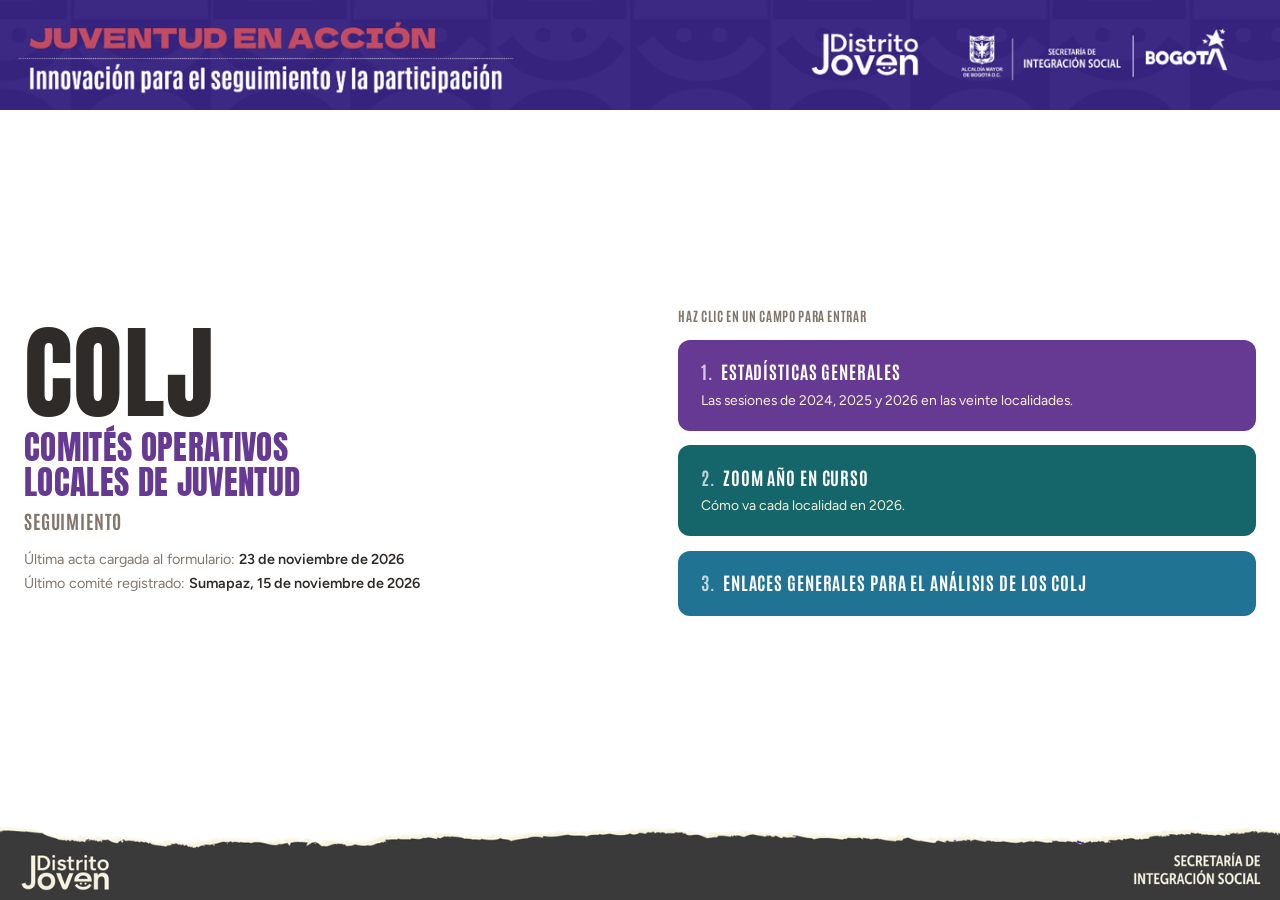
==== commit dcf67b14: "actualización" ====
--- a/index.html
+++ b/index.html
@@ -18,7 +18,7 @@
     <p class="nombre-largo">Comités Operativos Locales de Juventud</p>
     <p class="seguimiento">Seguimiento</p>
     <p class="ultimo-registro">
-      <span>Última acta cargada al formulario: <b>19 de noviembre de 2026</b></span>
+      <span>Última acta cargada al formulario: <b>23 de noviembre de 2026</b></span>
       <span>Último comité registrado: <b>Sumapaz, 15 de noviembre de 2026</b></span>
     </p>
   </div>
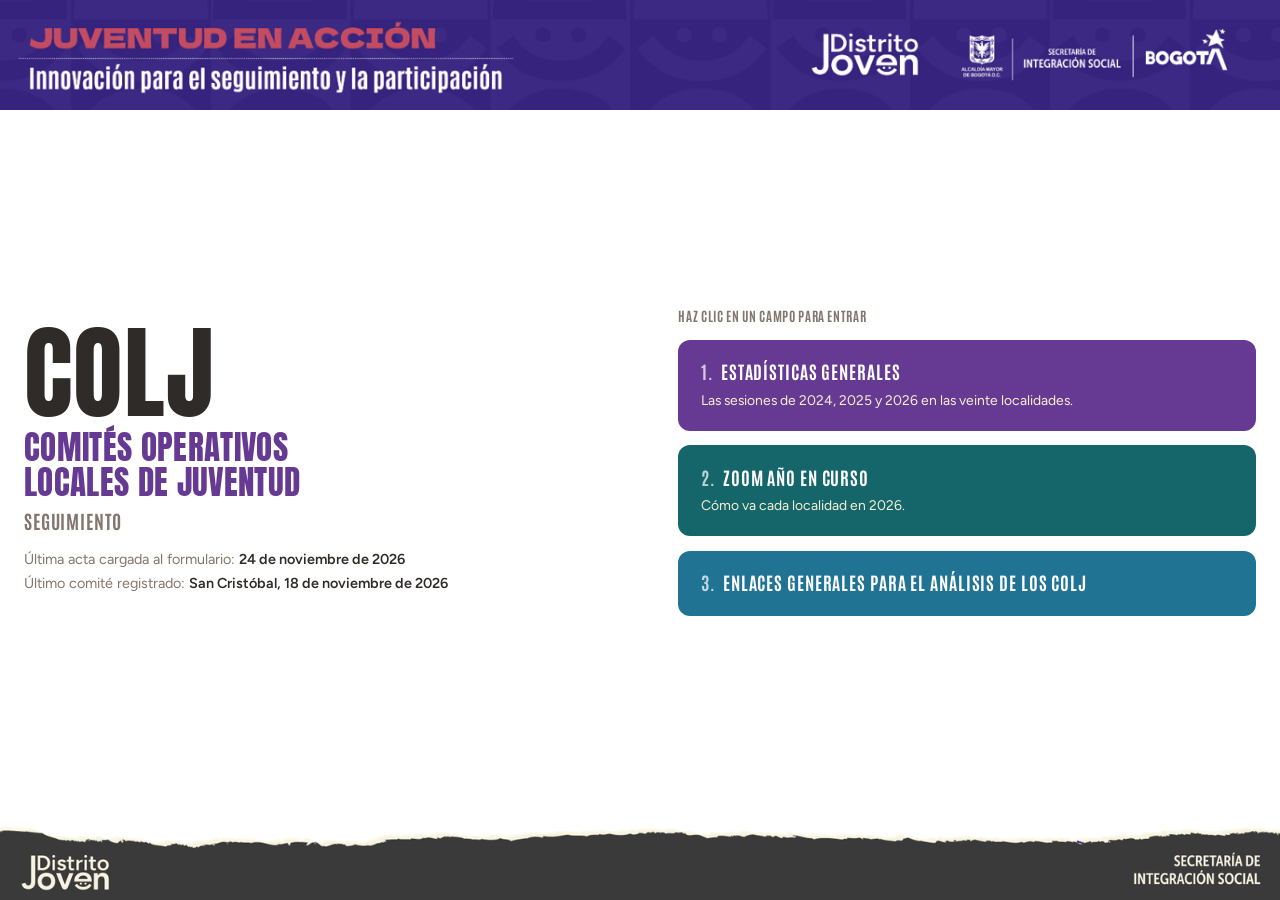
==== commit 02bc887e: "actualización" ====
--- a/index.html
+++ b/index.html
@@ -18,8 +18,8 @@
     <p class="nombre-largo">Comités Operativos Locales de Juventud</p>
     <p class="seguimiento">Seguimiento</p>
     <p class="ultimo-registro">
-      <span>Última acta cargada al formulario: <b>23 de noviembre de 2026</b></span>
-      <span>Último comité registrado: <b>Sumapaz, 15 de noviembre de 2026</b></span>
+      <span>Última acta cargada al formulario: <b>24 de noviembre de 2026</b></span>
+      <span>Último comité registrado: <b>San Cristóbal, 18 de noviembre de 2026</b></span>
     </p>
   </div>
 
